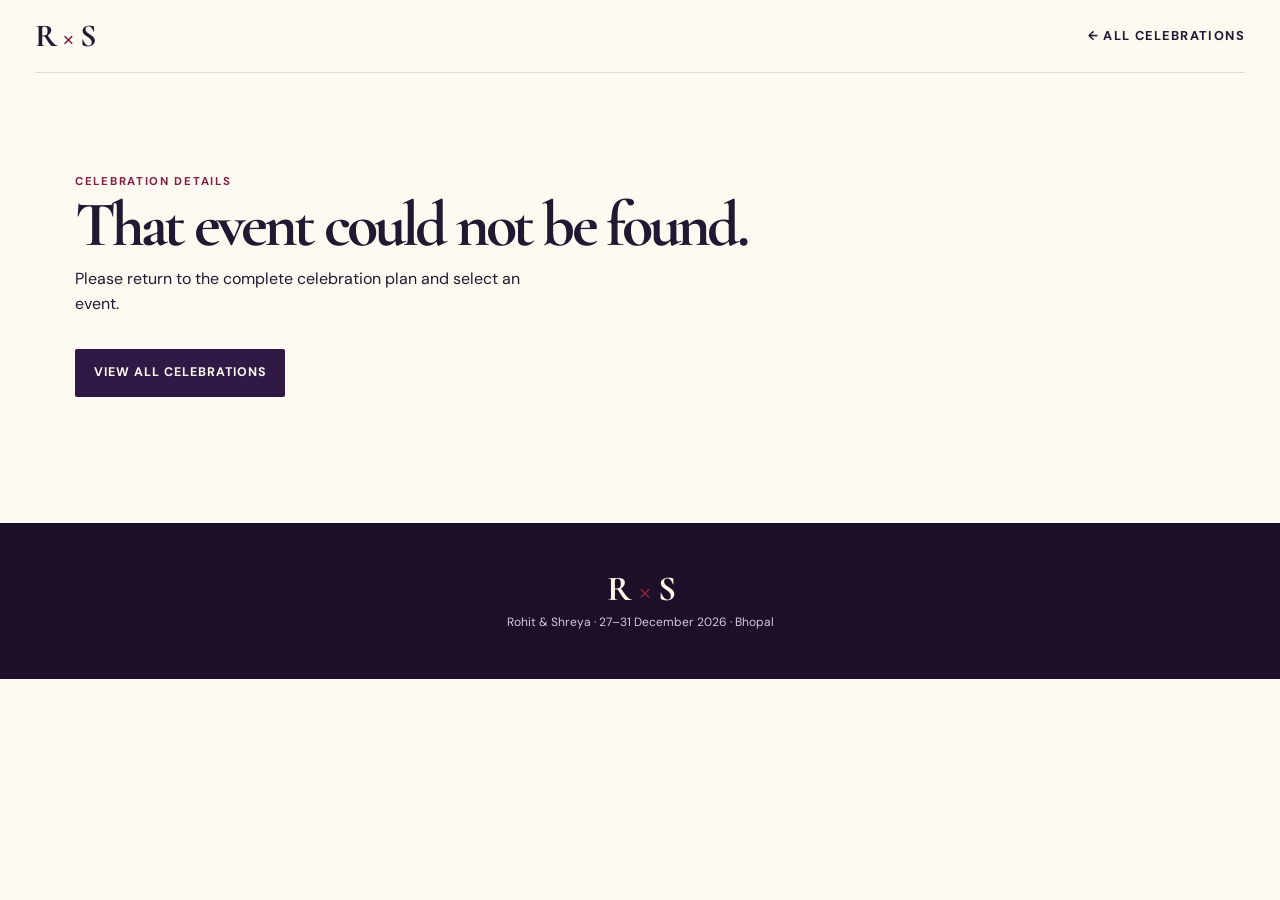
==== event.html @ a81c49c3 "Add files via upload" ====
<!doctype html>
<html lang="en">
  <head>
    <meta charset="UTF-8" />
    <meta name="viewport" content="width=device-width, initial-scale=1.0" />
    <meta name="theme-color" content="#1d1231" />
    <meta name="description" content="Wedding event details for Rohit and Shreya's celebration." />
    <title>Event details | Rohit &amp; Shreya</title>
    <link rel="preconnect" href="https://fonts.googleapis.com" />
    <link rel="preconnect" href="https://fonts.gstatic.com" crossorigin />
    <link href="https://fonts.googleapis.com/css2?family=Cormorant+Garamond:ital,wght@0,500;0,600;0,700;1,600&family=DM+Sans:wght@400;500;600;700&display=swap" rel="stylesheet" />
    <link rel="stylesheet" href="styles.css" />
  </head>
  <body class="event-page">
    <header class="site-header event-header">
      <a class="wordmark" href="index.html" aria-label="Rohit and Shreya home">R <span>×</span> S</a>
      <a class="back-link" href="index.html#journey">← All celebrations</a>
    </header>
    <main id="event-content" aria-live="polite"></main>
    <footer>
      <p class="footer-monogram" aria-hidden="true">R <span>×</span> S</p>
      <p>Rohit &amp; Shreya · 27–31 December 2026 · Bhopal</p>
    </footer>
    <script src="events.js"></script>
    <script src="app.js"></script>
  </body>
</html>
---- styles.css ----
:root {
  --ink: #211831;
  --ink-soft: #4d4057;
  --cream: #fffaf1;
  --paper: #f6efe2;
  --gold: #e9b95d;
  --gold-light: #ffe3a2;
  --wine: #821e42;
  --plum: #301944;
  --line: rgba(50, 30, 52, .14);
  --sans: "DM Sans", Arial, sans-serif;
  --serif: "Cormorant Garamond", Georgia, serif;
}

* { box-sizing: border-box; }
html { scroll-behavior: smooth; }
body { margin: 0; background: var(--cream); color: var(--ink); font-family: var(--sans); font-size: 16px; line-height: 1.55; }
a { color: inherit; }
.skip-link { position: absolute; left: -9999px; top: auto; }
.skip-link:focus { left: 1rem; top: 1rem; z-index: 20; padding: .8rem 1rem; background: #fff; border-radius: 5px; }
.site-header { display: flex; align-items: center; justify-content: space-between; width: min(1210px, calc(100% - 3rem)); margin: 0 auto; padding: 1.25rem 0; }
.wordmark { color: var(--ink); text-decoration: none; font: 700 2rem/1 var(--serif); letter-spacing: -.08em; }
.wordmark span, .footer-monogram span { color: var(--wine); font-style: italic; margin: 0 .1em; }
.site-header nav { display: flex; gap: 1.5rem; }
.site-header nav a, .back-link { color: var(--ink); font-size: .8rem; text-decoration: none; text-transform: uppercase; letter-spacing: .11em; font-weight: 700; }
.site-header nav a:hover, .back-link:hover, .text-link:hover { color: var(--wine); }
.hero { min-height: 690px; position: relative; isolation: isolate; overflow: hidden; display: grid; grid-template-columns: minmax(0, 1fr) 380px; align-items: center; gap: 3rem; padding: clamp(4rem, 9vw, 8rem) max(1.5rem, calc((100vw - 1130px) / 2)); background: radial-gradient(circle at 85% 14%, #754a81 0, transparent 25%), radial-gradient(circle at 12% 95%, #a64c52 0, transparent 33%), linear-gradient(130deg, #161029, #321741 48%, #741d3d); color: #fff8e9; }
.hero-copy { position: relative; z-index: 2; max-width: 690px; }
.eyebrow { margin: 0 0 .55rem; color: var(--wine); font-size: .71rem; line-height: 1.2; text-transform: uppercase; letter-spacing: .15em; font-weight: 700; }
.eyebrow.light { color: var(--gold-light); }
.hero h1 { margin: 0; display: flex; flex-wrap: wrap; align-items: center; gap: .1em .25em; font: 700 clamp(4.5rem, 10vw, 8.7rem)/.76 var(--serif); letter-spacing: -.075em; }
.hero h1 i { color: var(--gold); font-size: .56em; font-weight: 500; }
.hero-intro { max-width: 450px; margin: 2rem 0 1.3rem; font: 600 clamp(1.15rem, 1.8vw, 1.42rem)/1.35 var(--serif); letter-spacing: .01em; }
.date-lockup { display: flex; align-items: center; gap: .7rem; color: #f4d89c; font-size: .83rem; letter-spacing: .05em; text-transform: uppercase; }
.date-lockup strong { color: #fff9e9; }
.button { display: inline-flex; align-items: center; justify-content: center; gap: .75rem; padding: .85rem 1.1rem; border: 1px solid transparent; border-radius: 2px; text-decoration: none; font-size: .78rem; font-weight: 700; letter-spacing: .08em; text-transform: uppercase; transition: transform .2s ease, background .2s ease, border-color .2s ease; }
.button:hover { transform: translateY(-2px); }
.button-gold { margin-top: 2rem; background: var(--gold); color: #291530; }
.button-gold:hover { background: #ffcf71; }
.button-dark { margin-top: 1rem; background: var(--plum); color: #fffaf1; }
.button-outline { border-color: var(--ink); color: var(--ink); }
.button-outline:hover { background: var(--ink); color: var(--cream); }
.countdown-card { position: relative; z-index: 2; width: 100%; padding: 2.1rem 1.8rem 1.6rem; border: 1px solid rgba(255, 239, 193, .45); background: rgba(20, 10, 34, .38); box-shadow: 20px 25px 70px rgba(0, 0, 0, .22); backdrop-filter: blur(7px); }
.countdown-card h2 { margin: 0; color: #fff9eb; font: 700 clamp(2rem, 3vw, 2.55rem)/.94 var(--serif); letter-spacing: -.04em; }
.countdown-card .eyebrow { color: var(--gold-light); }
.muhurtam-time { margin: .9rem 0 1.4rem; color: #f3ddaa; font-size: .8rem; font-weight: 600; }
.countdown { display: grid; grid-template-columns: repeat(4, 1fr); border-top: 1px solid rgba(255,255,255,.25); padding-top: 1rem; }
.countdown > div { display: grid; gap: .15rem; text-align: center; border-right: 1px solid rgba(255,255,255,.18); }
.countdown > div:last-child { border-right: 0; }
.countdown strong { color: #fff9e9; font: 600 clamp(1.25rem, 2vw, 1.7rem)/1 var(--serif); }
.countdown span { color: #efd7a0; font-size: .58rem; text-transform: uppercase; letter-spacing: .08em; }
.countdown-complete { grid-column: 1 / -1; margin: 0; color: #fff9eb; font: 600 1.3rem/1.2 var(--serif); text-align: center; }
.hero-orb { position: absolute; z-index: -1; border: 1px solid rgba(255, 221, 148, .3); border-radius: 50%; }
.orb-one { width: 550px; height: 550px; top: -295px; right: 8%; box-shadow: 0 0 0 45px rgba(232, 185, 93, .04), 0 0 0 95px rgba(232, 185, 93, .035); animation: drift 11s ease-in-out infinite; }
.orb-two { width: 260px; height: 260px; bottom: -175px; left: 33%; animation: drift 9s ease-in-out -3s infinite reverse; }
.hero-pattern { position: absolute; z-index: -1; bottom: -80px; right: -10px; width: min(48vw, 620px); height: 350px; opacity: .72; background: repeating-radial-gradient(ellipse at bottom, transparent 0 18px, rgba(255, 214, 126, .31) 19px 20px, transparent 21px 40px); transform: rotate(15deg); }
@keyframes drift { 50% { transform: translate3d(18px, 22px, 0) rotate(7deg); } }
.intro-band { display: grid; grid-template-columns: 150px minmax(0, 750px); gap: 2rem; align-items: start; padding: 3.8rem max(1.5rem, calc((100vw - 1030px) / 2)); background: #f0dfbd; color: #3a2136; }
.intro-band .eyebrow { margin-top: .4rem; }
.intro-band > p:last-child { margin: 0; font: 600 clamp(1.4rem, 2.4vw, 2rem)/1.22 var(--serif); letter-spacing: -.02em; }
.section { width: min(1130px, calc(100% - 3rem)); margin: 0 auto; padding: clamp(4.5rem, 8vw, 7rem) 0; }
.section-heading { display: flex; align-items: end; justify-content: space-between; gap: 2rem; padding-bottom: 2.2rem; border-bottom: 1px solid var(--line); }
.section h2, .not-found h1 { margin: 0; font: 700 clamp(2.7rem, 5vw, 4.4rem)/.83 var(--serif); letter-spacing: -.06em; }
.section-note { max-width: 360px; margin: 0; color: var(--ink-soft); font-size: .91rem; }
.journey { padding-bottom: 2.5rem; }
.journey-list { padding-top: 2.1rem; }
.day-schedule { display: grid; grid-template-columns: 130px 1fr; gap: 2rem; padding: 1rem 0 2.5rem; }
.day-marker { display: grid; align-content: start; gap: .15rem; color: var(--wine); }
.day-marker strong { font: 700 2.1rem/.8 var(--serif); letter-spacing: -.05em; }
.day-marker span { font-size: .69rem; font-weight: 700; letter-spacing: .12em; }
.events-grid { display: grid; grid-template-columns: repeat(2, minmax(0, 1fr)); gap: 1rem; }
.event-card { min-height: 153px; position: relative; display: flex; flex-direction: column; justify-content: space-between; overflow: hidden; padding: 1.05rem 1.1rem .9rem; border: 1px solid var(--event-border, rgba(44,27,43,.12)); background: var(--event-bg, #fff); color: var(--event-ink, var(--ink)); text-decoration: none; transition: transform .2s ease, box-shadow .2s ease; }
.event-card::after { content: ""; position: absolute; width: 105px; height: 105px; right: -43px; bottom: -49px; border: 1px solid currentColor; border-radius: 50%; opacity: .15; }
.event-card:hover { transform: translateY(-3px); box-shadow: 0 15px 25px rgba(47, 24, 44, .11); }
.event-time { display: flex; align-items: center; justify-content: space-between; color: inherit; font-size: .75rem; font-weight: 700; letter-spacing: .04em; }
.event-time span { font: 1.25rem/1 var(--serif); }
.event-card-body { position: relative; z-index: 1; }
.event-type { margin: 0 0 .1rem; font-size: .63rem; font-weight: 700; letter-spacing: .1em; text-transform: uppercase; opacity: .7; }
.event-card h3 { margin: 0; font: 700 1.7rem/.9 var(--serif); letter-spacing: -.04em; }
.event-card-body > p:last-child { margin: .45rem 0 0; font-size: .75rem; opacity: .82; }
.event-arrow { position: absolute; z-index: 2; right: 1rem; bottom: .8rem; font-size: 1rem; }
.theme-journey { --event-bg: #dbe8f5; --event-ink: #173c61; --event-border: #a8c5e3; }
.theme-welcome { --event-bg: #e7dced; --event-ink: #40224d; --event-border: #c6add2; }
.theme-dining { --event-bg: #f0e2c7; --event-ink: #563b1b; --event-border: #d6b884; }
.theme-haldi { --event-bg: #f8d54b; --event-ink: #563900; --event-border: #e1ad16; }
.theme-mehendi { --event-bg: #c5d7a2; --event-ink: #253e1e; --event-border: #96b572; }
.theme-sangeet { --event-bg: #d7c5eb; --event-ink: #371e5a; --event-border: #aa8fd0; }
.theme-pooja { --event-bg: #f0ccc1; --event-ink: #632231; --event-border: #d89689; }
.theme-baraat { --event-bg: #efab6b; --event-ink: #592004; --event-border: #d77832; }
.theme-reception { --event-bg: #e9bdd3; --event-ink: #541c41; --event-border: #cc86aa; }
.theme-muhurtam { --event-bg: #8b2045; --event-ink: #fff6e6; --event-border: #6d102f; }
.location-section { border-top: 1px solid var(--line); }
.location-grid { display: grid; grid-template-columns: repeat(4, 1fr); gap: 1px; margin-top: 2.2rem; background: var(--line); border: 1px solid var(--line); }
.location-card { min-height: 295px; padding: 1.4rem; background: #fffaf1; }
.location-card:nth-child(2) { background: #dfeaf0; }
.location-card:nth-child(3) { background: #f1dec2; }
.location-card:nth-child(4) { background: #e5dbea; }
.icon-badge { display: grid; place-items: center; width: 32px; height: 32px; border-radius: 50%; background: rgba(44,23,53,.1); font: 1.4rem/1 var(--serif); }
.card-kicker { margin: 1.8rem 0 .2rem; color: var(--wine); font-size: .64rem; font-weight: 700; letter-spacing: .1em; text-transform: uppercase; }
.location-card h3 { margin: 0; font: 700 1.7rem/.95 var(--serif); letter-spacing: -.04em; }
.location-card > p:not(.card-kicker) { margin: .8rem 0 1rem; font-size: .81rem; }
.text-link { display: inline-flex; gap: .45rem; color: var(--wine); font-size: .73rem; font-weight: 700; text-decoration: none; text-transform: uppercase; letter-spacing: .06em; }
.status-pill { display: inline-block; padding: .4rem .55rem; background: rgba(72,39,63,.1); color: #553544; font-size: .63rem; font-weight: 700; letter-spacing: .055em; text-transform: uppercase; }
.status-pill.large { margin-top: .4rem; font-size: .69rem; }
.guest-note { display: grid; grid-template-columns: 82px minmax(0, 1fr); gap: 1.3rem; margin-top: 1rem; padding: 3rem; background: var(--plum); color: #fff9ec; }
.guest-note .eyebrow { color: var(--gold-light); }
.guest-note h2 { color: #fff9ec; font-size: clamp(2.2rem, 4vw, 3.6rem); }
.guest-note p:last-child { max-width: 690px; margin: 1rem 0 0; color: #e8d9ef; }
.note-symbol { color: var(--gold); font: 4.5rem/1 var(--serif); text-align: center; }
.contacts-section { padding-bottom: clamp(5rem, 10vw, 9rem); }
.contact-grid { display: grid; grid-template-columns: repeat(3, 1fr); gap: 1rem; margin-top: 2.2rem; }
.contact-card { display: grid; grid-template-columns: 46px 1fr auto; gap: .9rem; align-items: center; min-height: 120px; padding: 1rem; border: 1px solid var(--line); background: #fffdf8; text-decoration: none; transition: transform .2s ease, border-color .2s ease; }
.contact-card:hover { transform: translateY(-2px); border-color: var(--wine); }
.contact-initial { display: grid; place-items: center; width: 46px; height: 46px; border-radius: 50%; background: var(--plum); color: #fff9eb; font: 700 1.7rem/1 var(--serif); }
.contact-card:nth-child(2) .contact-initial { background: var(--wine); }
.contact-card:nth-child(3) .contact-initial { background: #a66e32; }
.contact-card span:nth-child(2) { display: grid; }
.contact-card small { color: var(--wine); font-size: .61rem; font-weight: 700; letter-spacing: .1em; text-transform: uppercase; }
.contact-card strong { font: 700 1.45rem/.95 var(--serif); letter-spacing: -.03em; }
.contact-card em { margin-top: .32rem; color: var(--ink-soft); font-size: .75rem; font-style: normal; }
.contact-card b { color: var(--wine); font-size: 1.1rem; }
footer { display: grid; place-items: center; gap: .4rem; padding: 3rem 1.5rem; background: #1c1028; color: #d8c7dc; text-align: center; }
.footer-monogram { margin: 0; color: #fff9e9; font: 700 2.2rem/1 var(--serif); letter-spacing: -.08em; }
footer p:not(.footer-monogram) { margin: 0; font-size: .75rem; }
.back-top { margin-top: .4rem; color: var(--gold-light); font-size: .67rem; font-weight: 700; letter-spacing: .1em; text-decoration: none; text-transform: uppercase; }

/* Event detail page */
.event-header { border-bottom: 1px solid var(--line); }
.event-hero { --event-bg: #f0dfbd; --event-ink: var(--ink); position: relative; isolation: isolate; overflow: hidden; display: grid; grid-template-columns: minmax(0, 1fr) minmax(220px, 315px); gap: 2.5rem; align-items: end; min-height: 455px; padding: clamp(4rem, 8vw, 7rem) max(1.5rem, calc((100vw - 1130px) / 2)); background: var(--event-bg); color: var(--event-ink); }
.event-hero::before { content: ""; position: absolute; z-index: -1; width: min(65vw, 800px); height: min(65vw, 800px); top: -420px; right: -120px; border: 1px solid currentColor; border-radius: 50%; opacity: .15; box-shadow: 0 0 0 60px transparent, 0 0 0 61px currentColor, 0 0 0 120px transparent, 0 0 0 121px currentColor; }
.event-hero .eyebrow { color: currentColor; opacity: .75; }
.event-theme-label { margin: .2rem 0 1rem; font-size: .75rem; font-weight: 700; letter-spacing: .1em; text-transform: uppercase; }
.event-hero h1 { max-width: 750px; margin: 0; font: 700 clamp(4rem, 9vw, 7.4rem)/.78 var(--serif); letter-spacing: -.075em; }
.event-summary { max-width: 570px; margin: 1.5rem 0 0; font: 600 clamp(1.1rem, 2vw, 1.45rem)/1.3 var(--serif); }
.event-stamp { position: relative; z-index: 1; display: grid; gap: .4rem; padding: 1.3rem; border: 1px solid currentColor; background: rgba(255,255,255,.16); }
.event-stamp strong { font: 700 2.4rem/.9 var(--serif); letter-spacing: -.045em; }
.event-stamp span { font-size: .78rem; font-weight: 600; }
.event-hero-art { position: absolute; z-index: -1; top: -20px; right: 14%; font: clamp(13rem, 28vw, 23rem)/1 var(--serif); opacity: .11; }
.event-details { display: grid; grid-template-columns: minmax(0, 1fr) 300px; gap: clamp(2.5rem, 7vw, 7rem); align-items: start; }
.detail-main h2 { max-width: 600px; }
.detail-list { margin: 2rem 0 1.7rem; padding: 0; list-style: none; border-top: 1px solid var(--line); }
.detail-list li { padding: .9rem 0 .9rem 1.7rem; border-bottom: 1px solid var(--line); position: relative; font-size: .91rem; }
.detail-list li::before { content: "✦"; position: absolute; left: 0; color: var(--wine); }
.detail-actions { display: flex; flex-wrap: wrap; gap: .8rem; }
.help-panel { padding: 1.6rem; background: #efe2c8; color: #382234; }
.help-panel h3 { margin: 0; font: 700 2rem/.93 var(--serif); letter-spacing: -.04em; }
.help-panel p:not(.eyebrow) { margin: 1rem 0; font-size: .86rem; }
.help-panel a { color: var(--wine); font-size: .78rem; font-weight: 700; }
.not-found { min-height: 50vh; }
.not-found p:not(.eyebrow) { max-width: 480px; }

@media (max-width: 850px) {
  .hero { min-height: 0; grid-template-columns: 1fr; gap: 3.2rem; padding-top: 5rem; padding-bottom: 4.5rem; }
  .countdown-card { max-width: 470px; }
  .location-grid { grid-template-columns: repeat(2, 1fr); }
  .contact-grid { grid-template-columns: 1fr; }
  .event-details { grid-template-columns: 1fr; }
  .help-panel { max-width: 450px; }
}
@media (max-width: 620px) {
  .site-header { width: min(100% - 2rem, 1210px); padding: 1rem 0; }
  .site-header nav { gap: .8rem; }
  .site-header nav a { font-size: .62rem; }
  .hero { padding: 4rem 1rem 3rem; }
  .hero h1 { font-size: clamp(4.2rem, 22vw, 6.2rem); }
  .intro-band { grid-template-columns: 1fr; gap: .4rem; padding: 2.5rem 1rem; }
  .section { width: min(100% - 2rem, 1130px); padding: 3.7rem 0; }
  .section-heading { display: grid; gap: 1rem; padding-bottom: 1.5rem; }
  .section-note { max-width: 100%; }
  .day-schedule { grid-template-columns: 1fr; gap: .9rem; padding-bottom: 2rem; }
  .day-marker { display: flex; align-items: baseline; gap: .5rem; }
  .events-grid, .location-grid { grid-template-columns: 1fr; }
  .event-card { min-height: 140px; }
  .guest-note { grid-template-columns: 1fr; padding: 2rem 1.3rem; }
  .note-symbol { text-align: left; font-size: 3rem; }
  .event-hero { grid-template-columns: 1fr; gap: 2rem; min-height: 0; padding: 4rem 1rem 3rem; }
  .event-hero h1 { font-size: clamp(3.7rem, 16vw, 5.7rem); }
  .event-stamp { max-width: 360px; }
  .event-details { padding-top: 3.7rem; }
}
@media (prefers-reduced-motion: reduce) { *, *::before, *::after { scroll-behavior: auto !important; animation-duration: .01ms !important; animation-iteration-count: 1 !important; transition-duration: .01ms !important; } }
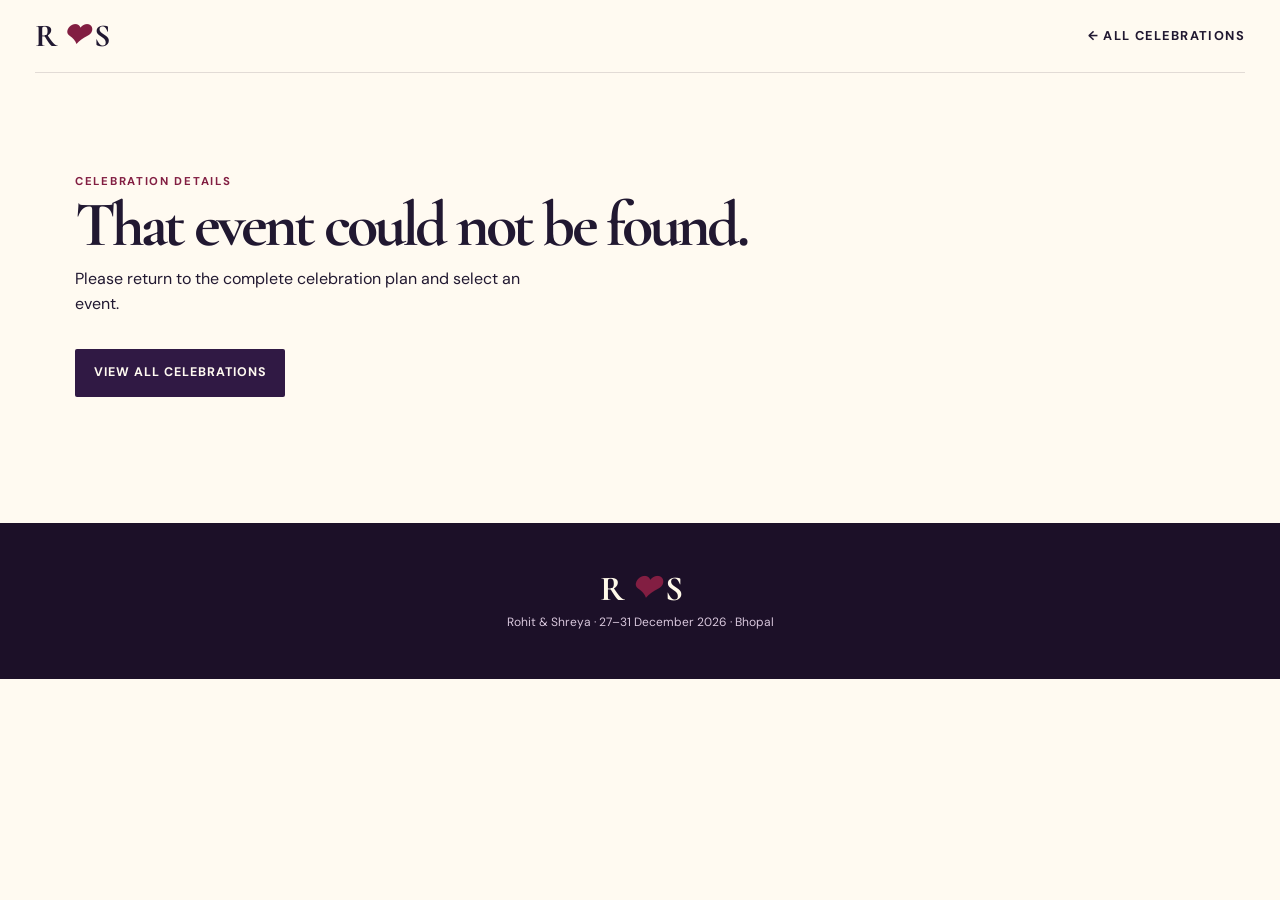
==== commit b377ea6f: "Add files via upload" ====
--- a/event.html
+++ b/event.html
@@ -13,12 +13,12 @@
   </head>
   <body class="event-page">
     <header class="site-header event-header">
-      <a class="wordmark" href="index.html" aria-label="Rohit and Shreya home">R <span>×</span> S</a>
+      <a class="wordmark" href="index.html" aria-label="Rohit and Shreya home">R <span>❤</span> S</a>
       <a class="back-link" href="index.html#journey">← All celebrations</a>
     </header>
     <main id="event-content" aria-live="polite"></main>
     <footer>
-      <p class="footer-monogram" aria-hidden="true">R <span>×</span> S</p>
+      <p class="footer-monogram" aria-hidden="true">R <span>❤</span> S</p>
       <p>Rohit &amp; Shreya · 27–31 December 2026 · Bhopal</p>
     </footer>
     <script src="events.js"></script>
--- a/styles.css
+++ b/styles.css
@@ -54,6 +54,9 @@
 .orb-one { width: 550px; height: 550px; top: -295px; right: 8%; box-shadow: 0 0 0 45px rgba(232, 185, 93, .04), 0 0 0 95px rgba(232, 185, 93, .035); animation: drift 11s ease-in-out infinite; }
 .orb-two { width: 260px; height: 260px; bottom: -175px; left: 33%; animation: drift 9s ease-in-out -3s infinite reverse; }
 .hero-pattern { position: absolute; z-index: -1; bottom: -80px; right: -10px; width: min(48vw, 620px); height: 350px; opacity: .72; background: repeating-radial-gradient(ellipse at bottom, transparent 0 18px, rgba(255, 214, 126, .31) 19px 20px, transparent 21px 40px); transform: rotate(15deg); }
+.hero-couple { position: absolute; z-index: 0; right: clamp(365px, 35vw, 485px); bottom: -2.4rem; width: min(31vw, 380px); pointer-events: none; filter: drop-shadow(0 20px 22px rgba(8, 3, 16, .34)); opacity: .64; animation: couple-float 7s ease-in-out infinite; }
+.hero-couple img { display: block; width: 100%; height: auto; }
+@keyframes couple-float { 50% { transform: translateY(-12px) rotate(-1.2deg); } }
 @keyframes drift { 50% { transform: translate3d(18px, 22px, 0) rotate(7deg); } }
 .intro-band { display: grid; grid-template-columns: 150px minmax(0, 750px); gap: 2rem; align-items: start; padding: 3.8rem max(1.5rem, calc((100vw - 1030px) / 2)); background: #f0dfbd; color: #3a2136; }
 .intro-band .eyebrow { margin-top: .4rem; }
@@ -151,6 +154,7 @@
 
 @media (max-width: 850px) {
   .hero { min-height: 0; grid-template-columns: 1fr; gap: 3.2rem; padding-top: 5rem; padding-bottom: 4.5rem; }
+  .hero-couple { right: 1.8rem; bottom: 1.5rem; width: 270px; opacity: .26; }
   .countdown-card { max-width: 470px; }
   .location-grid { grid-template-columns: repeat(2, 1fr); }
   .contact-grid { grid-template-columns: 1fr; }
@@ -162,6 +166,7 @@
   .site-header nav { gap: .8rem; }
   .site-header nav a { font-size: .62rem; }
   .hero { padding: 4rem 1rem 3rem; }
+  .hero-couple { right: -.4rem; bottom: 3.5rem; width: 230px; opacity: .21; }
   .hero h1 { font-size: clamp(4.2rem, 22vw, 6.2rem); }
   .intro-band { grid-template-columns: 1fr; gap: .4rem; padding: 2.5rem 1rem; }
   .section { width: min(100% - 2rem, 1130px); padding: 3.7rem 0; }
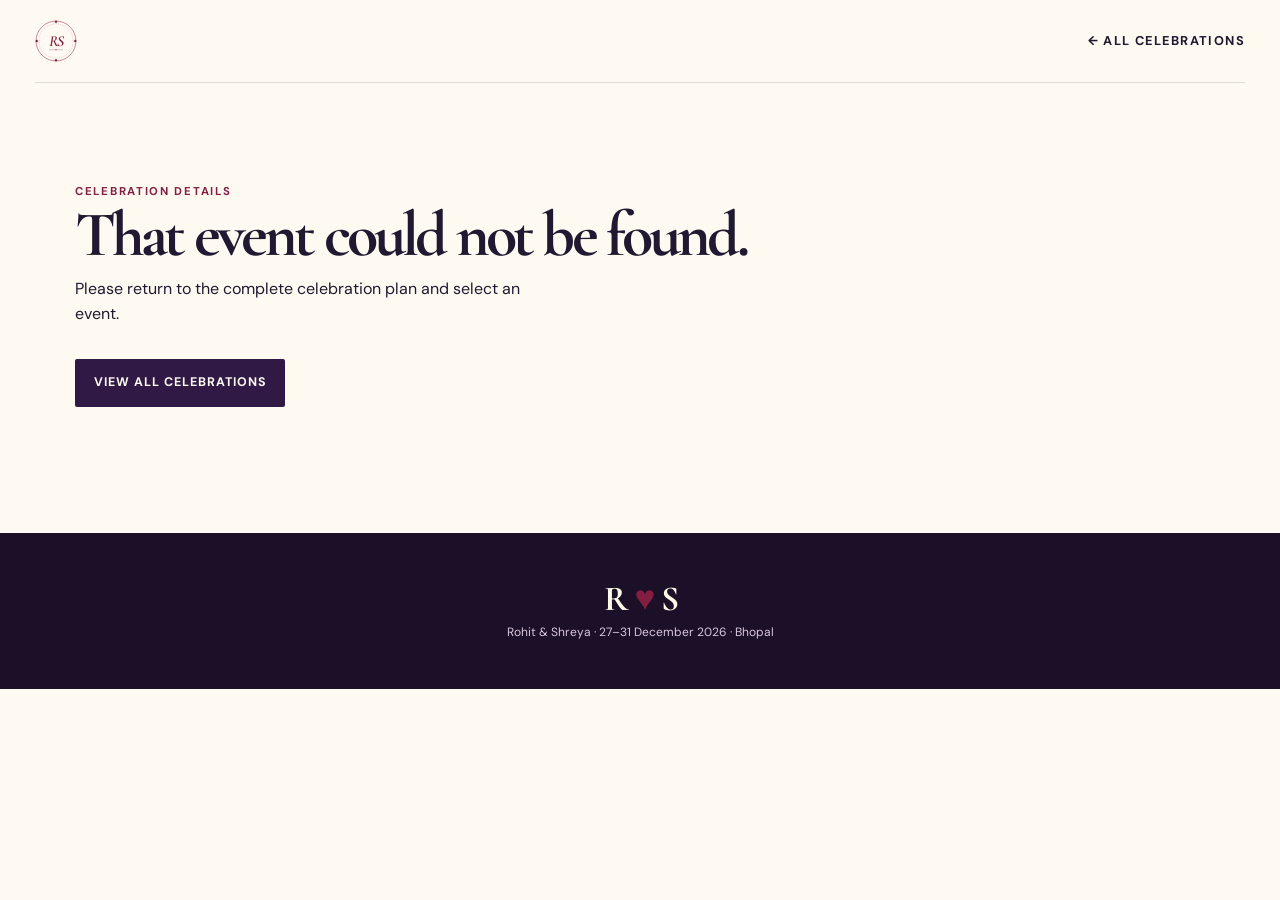
==== commit 51f85848: "Add files via upload" ====
--- a/event.html
+++ b/event.html
@@ -13,12 +13,26 @@
   </head>
   <body class="event-page">
     <header class="site-header event-header">
-      <a class="wordmark" href="index.html" aria-label="Rohit and Shreya home">R <span>❤</span> S</a>
+      <a class="wordmark" href="index.html" aria-label="Rohit and Shreya home">
+        <svg class="rs-badge rs-badge--header" viewBox="0 0 120 120" role="img" aria-label="Rohit and Shreya monogram">
+          <circle cx="60" cy="60" r="57" fill="none" stroke="currentColor" stroke-width="1.4" />
+          <circle cx="60" cy="60" r="49" fill="none" stroke="currentColor" stroke-width="0.6" stroke-dasharray="0.5 5" stroke-linecap="round" />
+          <g fill="currentColor">
+            <rect x="57" y="2" width="6" height="6" transform="rotate(45 60 5)" />
+            <rect x="57" y="112" width="6" height="6" transform="rotate(45 60 115)" />
+            <rect x="2" y="57" width="6" height="6" transform="rotate(45 5 60)" />
+            <rect x="112" y="57" width="6" height="6" transform="rotate(45 115 60)" />
+          </g>
+          <text x="60" y="75" text-anchor="middle" font-family="'Cormorant Garamond', Georgia, serif" font-weight="600" font-style="italic" font-size="44" letter-spacing="-3" fill="currentColor">RS</text>
+          <line x1="40" y1="85" x2="80" y2="85" stroke="currentColor" stroke-width="0.8" />
+          <circle cx="60" cy="85" r="1.7" fill="currentColor" />
+        </svg>
+      </a>
       <a class="back-link" href="index.html#journey">← All celebrations</a>
     </header>
     <main id="event-content" aria-live="polite"></main>
     <footer>
-      <p class="footer-monogram" aria-hidden="true">R <span>❤</span> S</p>
+      <p class="footer-monogram" aria-hidden="true">R <span>♥</span> S</p>
       <p>Rohit &amp; Shreya · 27–31 December 2026 · Bhopal</p>
     </footer>
     <script src="events.js"></script>
--- a/styles.css
+++ b/styles.css
@@ -19,8 +19,14 @@
 .skip-link { position: absolute; left: -9999px; top: auto; }
 .skip-link:focus { left: 1rem; top: 1rem; z-index: 20; padding: .8rem 1rem; background: #fff; border-radius: 5px; }
 .site-header { display: flex; align-items: center; justify-content: space-between; width: min(1210px, calc(100% - 3rem)); margin: 0 auto; padding: 1.25rem 0; }
-.wordmark { color: var(--ink); text-decoration: none; font: 700 2rem/1 var(--serif); letter-spacing: -.08em; }
-.wordmark span, .footer-monogram span { color: var(--wine); font-style: italic; margin: 0 .1em; }
+.wordmark { display: inline-flex; align-items: center; color: var(--ink); text-decoration: none; }
+.footer-monogram span { color: var(--wine); font-style: italic; margin: 0 .1em; }
+.rs-badge { display: block; }
+.rs-badge--header { width: 42px; height: 42px; color: var(--wine); transition: transform .25s ease, color .25s ease; }
+.wordmark:hover .rs-badge--header { color: var(--ink); transform: rotate(8deg); }
+.hero-emblem { position: relative; z-index: 2; width: 84px; height: 84px; margin: 0 0 1.5rem; }
+.hero-emblem::before { content: ""; position: absolute; inset: -10px; border-radius: 50%; background: radial-gradient(circle, rgba(20, 8, 34, .55) 0%, rgba(20, 8, 34, 0) 72%); }
+.rs-badge--hero { position: relative; width: 100%; height: 100%; color: var(--gold-light); filter: drop-shadow(0 6px 14px rgba(8, 3, 16, .35)); }
 .site-header nav { display: flex; gap: 1.5rem; }
 .site-header nav a, .back-link { color: var(--ink); font-size: .8rem; text-decoration: none; text-transform: uppercase; letter-spacing: .11em; font-weight: 700; }
 .site-header nav a:hover, .back-link:hover, .text-link:hover { color: var(--wine); }
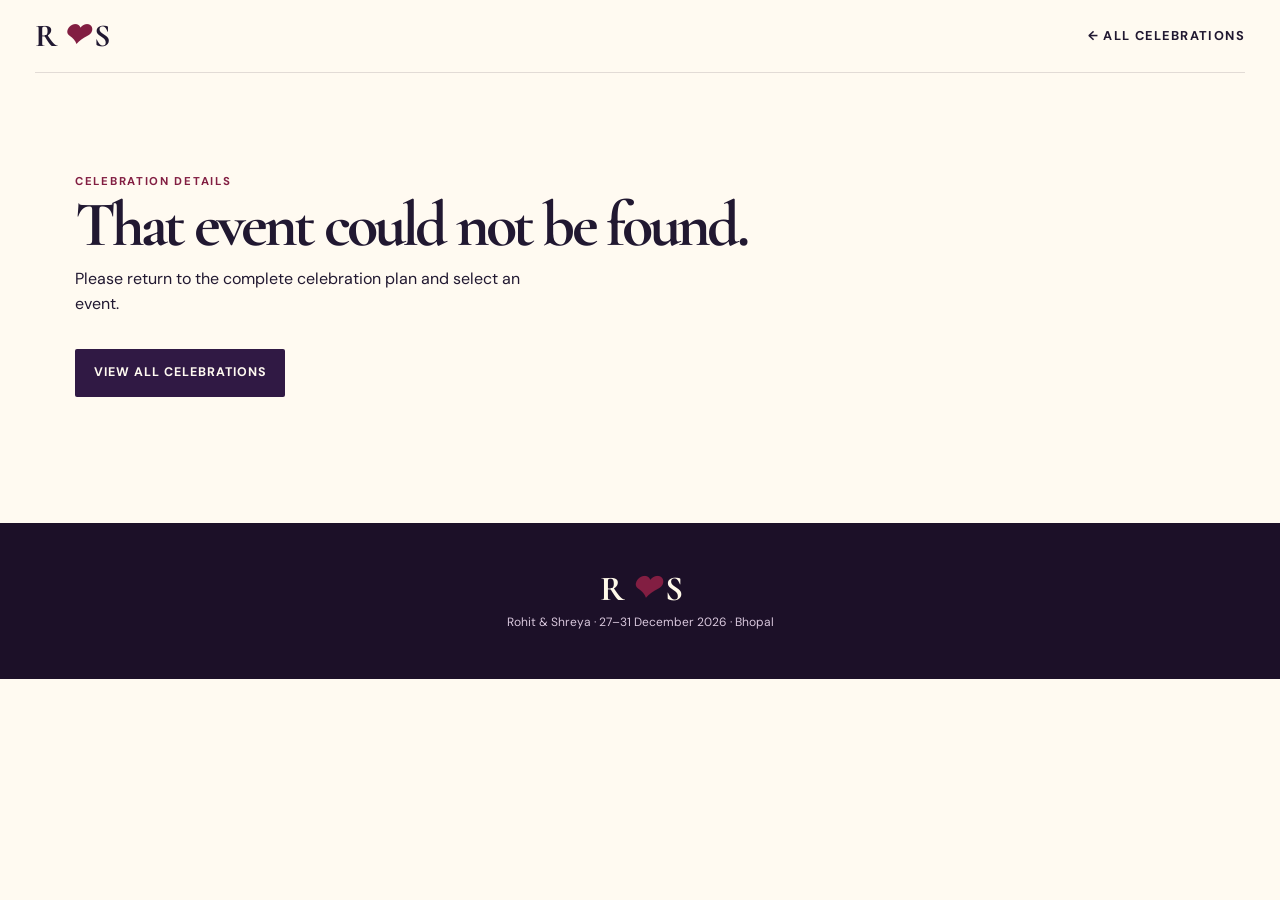
==== commit 82a1106d: "Add files via upload" ====
--- a/event.html
+++ b/event.html
@@ -13,26 +13,12 @@
   </head>
   <body class="event-page">
     <header class="site-header event-header">
-      <a class="wordmark" href="index.html" aria-label="Rohit and Shreya home">
-        <svg class="rs-badge rs-badge--header" viewBox="0 0 120 120" role="img" aria-label="Rohit and Shreya monogram">
-          <circle cx="60" cy="60" r="57" fill="none" stroke="currentColor" stroke-width="1.4" />
-          <circle cx="60" cy="60" r="49" fill="none" stroke="currentColor" stroke-width="0.6" stroke-dasharray="0.5 5" stroke-linecap="round" />
-          <g fill="currentColor">
-            <rect x="57" y="2" width="6" height="6" transform="rotate(45 60 5)" />
-            <rect x="57" y="112" width="6" height="6" transform="rotate(45 60 115)" />
-            <rect x="2" y="57" width="6" height="6" transform="rotate(45 5 60)" />
-            <rect x="112" y="57" width="6" height="6" transform="rotate(45 115 60)" />
-          </g>
-          <text x="60" y="75" text-anchor="middle" font-family="'Cormorant Garamond', Georgia, serif" font-weight="600" font-style="italic" font-size="44" letter-spacing="-3" fill="currentColor">RS</text>
-          <line x1="40" y1="85" x2="80" y2="85" stroke="currentColor" stroke-width="0.8" />
-          <circle cx="60" cy="85" r="1.7" fill="currentColor" />
-        </svg>
-      </a>
+      <a class="wordmark" href="index.html" aria-label="Rohit and Shreya home">R <span>❤</span> S</a>
       <a class="back-link" href="index.html#journey">← All celebrations</a>
     </header>
     <main id="event-content" aria-live="polite"></main>
     <footer>
-      <p class="footer-monogram" aria-hidden="true">R <span>♥</span> S</p>
+      <p class="footer-monogram" aria-hidden="true">R <span>❤</span> S</p>
       <p>Rohit &amp; Shreya · 27–31 December 2026 · Bhopal</p>
     </footer>
     <script src="events.js"></script>
--- a/styles.css
+++ b/styles.css
@@ -19,14 +19,8 @@
 .skip-link { position: absolute; left: -9999px; top: auto; }
 .skip-link:focus { left: 1rem; top: 1rem; z-index: 20; padding: .8rem 1rem; background: #fff; border-radius: 5px; }
 .site-header { display: flex; align-items: center; justify-content: space-between; width: min(1210px, calc(100% - 3rem)); margin: 0 auto; padding: 1.25rem 0; }
-.wordmark { display: inline-flex; align-items: center; color: var(--ink); text-decoration: none; }
-.footer-monogram span { color: var(--wine); font-style: italic; margin: 0 .1em; }
-.rs-badge { display: block; }
-.rs-badge--header { width: 42px; height: 42px; color: var(--wine); transition: transform .25s ease, color .25s ease; }
-.wordmark:hover .rs-badge--header { color: var(--ink); transform: rotate(8deg); }
-.hero-emblem { position: relative; z-index: 2; width: 84px; height: 84px; margin: 0 0 1.5rem; }
-.hero-emblem::before { content: ""; position: absolute; inset: -10px; border-radius: 50%; background: radial-gradient(circle, rgba(20, 8, 34, .55) 0%, rgba(20, 8, 34, 0) 72%); }
-.rs-badge--hero { position: relative; width: 100%; height: 100%; color: var(--gold-light); filter: drop-shadow(0 6px 14px rgba(8, 3, 16, .35)); }
+.wordmark { color: var(--ink); text-decoration: none; font: 700 2rem/1 var(--serif); letter-spacing: -.08em; }
+.wordmark span, .footer-monogram span { color: var(--wine); font-style: italic; margin: 0 .1em; }
 .site-header nav { display: flex; gap: 1.5rem; }
 .site-header nav a, .back-link { color: var(--ink); font-size: .8rem; text-decoration: none; text-transform: uppercase; letter-spacing: .11em; font-weight: 700; }
 .site-header nav a:hover, .back-link:hover, .text-link:hover { color: var(--wine); }
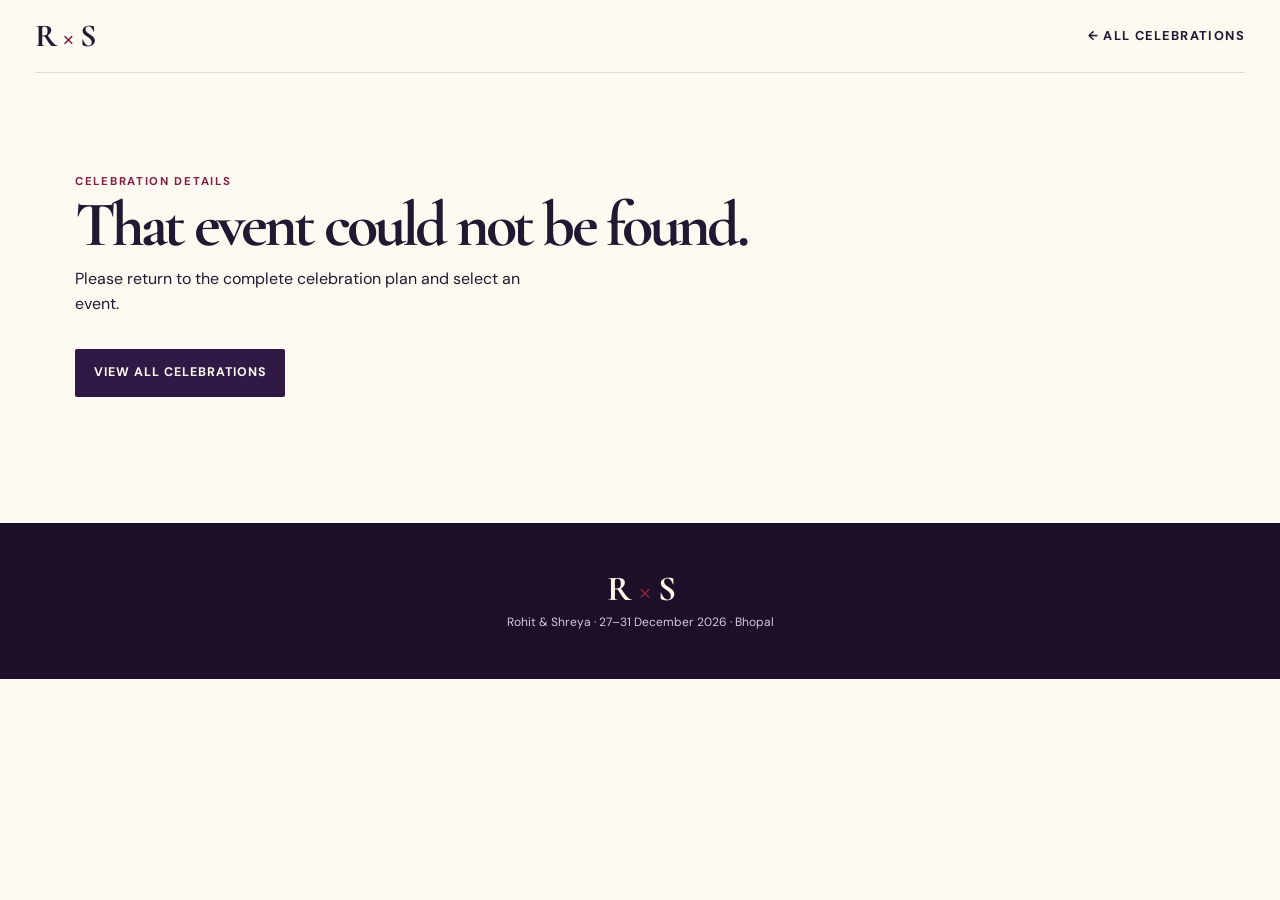
==== commit ba5e1838: "Add files via upload" ====
--- a/event.html
+++ b/event.html
@@ -13,12 +13,12 @@
   </head>
   <body class="event-page">
     <header class="site-header event-header">
-      <a class="wordmark" href="index.html" aria-label="Rohit and Shreya home">R <span>❤</span> S</a>
+      <a class="wordmark" href="index.html" aria-label="Rohit and Shreya home">R <span>×</span> S</a>
       <a class="back-link" href="index.html#journey">← All celebrations</a>
     </header>
     <main id="event-content" aria-live="polite"></main>
     <footer>
-      <p class="footer-monogram" aria-hidden="true">R <span>❤</span> S</p>
+      <p class="footer-monogram" aria-hidden="true">R <span>×</span> S</p>
       <p>Rohit &amp; Shreya · 27–31 December 2026 · Bhopal</p>
     </footer>
     <script src="events.js"></script>
--- a/styles.css
+++ b/styles.css
@@ -54,9 +54,6 @@
 .orb-one { width: 550px; height: 550px; top: -295px; right: 8%; box-shadow: 0 0 0 45px rgba(232, 185, 93, .04), 0 0 0 95px rgba(232, 185, 93, .035); animation: drift 11s ease-in-out infinite; }
 .orb-two { width: 260px; height: 260px; bottom: -175px; left: 33%; animation: drift 9s ease-in-out -3s infinite reverse; }
 .hero-pattern { position: absolute; z-index: -1; bottom: -80px; right: -10px; width: min(48vw, 620px); height: 350px; opacity: .72; background: repeating-radial-gradient(ellipse at bottom, transparent 0 18px, rgba(255, 214, 126, .31) 19px 20px, transparent 21px 40px); transform: rotate(15deg); }
-.hero-couple { position: absolute; z-index: 0; right: clamp(365px, 35vw, 485px); bottom: -2.4rem; width: min(31vw, 380px); pointer-events: none; filter: drop-shadow(0 20px 22px rgba(8, 3, 16, .34)); opacity: .64; animation: couple-float 7s ease-in-out infinite; }
-.hero-couple img { display: block; width: 100%; height: auto; }
-@keyframes couple-float { 50% { transform: translateY(-12px) rotate(-1.2deg); } }
 @keyframes drift { 50% { transform: translate3d(18px, 22px, 0) rotate(7deg); } }
 .intro-band { display: grid; grid-template-columns: 150px minmax(0, 750px); gap: 2rem; align-items: start; padding: 3.8rem max(1.5rem, calc((100vw - 1030px) / 2)); background: #f0dfbd; color: #3a2136; }
 .intro-band .eyebrow { margin-top: .4rem; }
@@ -154,7 +151,6 @@
 
 @media (max-width: 850px) {
   .hero { min-height: 0; grid-template-columns: 1fr; gap: 3.2rem; padding-top: 5rem; padding-bottom: 4.5rem; }
-  .hero-couple { right: 1.8rem; bottom: 1.5rem; width: 270px; opacity: .26; }
   .countdown-card { max-width: 470px; }
   .location-grid { grid-template-columns: repeat(2, 1fr); }
   .contact-grid { grid-template-columns: 1fr; }
@@ -166,7 +162,6 @@
   .site-header nav { gap: .8rem; }
   .site-header nav a { font-size: .62rem; }
   .hero { padding: 4rem 1rem 3rem; }
-  .hero-couple { right: -.4rem; bottom: 3.5rem; width: 230px; opacity: .21; }
   .hero h1 { font-size: clamp(4.2rem, 22vw, 6.2rem); }
   .intro-band { grid-template-columns: 1fr; gap: .4rem; padding: 2.5rem 1rem; }
   .section { width: min(100% - 2rem, 1130px); padding: 3.7rem 0; }
@@ -184,3 +179,97 @@
   .event-details { padding-top: 3.7rem; }
 }
 @media (prefers-reduced-motion: reduce) { *, *::before, *::after { scroll-behavior: auto !important; animation-duration: .01ms !important; animation-iteration-count: 1 !important; transition-duration: .01ms !important; } }
+
+
+/* Passenger details tables */
+.passenger-section {
+  width: 100%;
+  margin: 2rem 0 1.8rem;
+}
+
+.passenger-heading {
+  margin: 0 0 1.2rem;
+  color: var(--ink);
+  font: 700 1.8rem/1.1 var(--serif);
+}
+
+.passenger-coach {
+  margin-bottom: 1.5rem;
+  border: 1px solid var(--line);
+  background: #fffdf8;
+}
+
+.passenger-coach h4 {
+  margin: 0;
+  padding: .8rem 1rem;
+  background: #efe2c8;
+  color: var(--plum);
+  font-size: .9rem;
+  font-weight: 700;
+  letter-spacing: .06em;
+}
+
+.passenger-table-wrapper {
+  width: 100%;
+  overflow-x: auto;
+}
+
+.passenger-table {
+  width: 100%;
+  border-collapse: collapse;
+  background: #fffdf8;
+  font-size: .88rem;
+  text-align: left;
+}
+
+.passenger-table th {
+  padding: .85rem .8rem;
+  background: #f4ead8;
+  color: var(--wine);
+  font-size: .72rem;
+  font-weight: 700;
+  text-transform: uppercase;
+  letter-spacing: .06em;
+}
+
+.passenger-table td {
+  padding: .8rem;
+  border-bottom: 1px solid var(--line);
+  color: var(--ink);
+}
+
+.passenger-table tbody tr:last-child td {
+  border-bottom: 0;
+}
+
+.passenger-table th:not(:first-child),
+.passenger-table td:not(:first-child) {
+  text-align: center;
+  white-space: nowrap;
+}
+
+.passenger-table tbody tr:hover {
+  background: #f8f0e3;
+}
+
+/* Ensure the decorative detail-list star never appears inside these tables. */
+.passenger-table tr::before,
+.passenger-table td::before,
+.passenger-table th::before {
+  content: none !important;
+}
+
+@media (max-width: 620px) {
+  .passenger-heading {
+    font-size: 1.6rem;
+  }
+
+  .passenger-table {
+    font-size: .78rem;
+  }
+
+  .passenger-table th,
+  .passenger-table td {
+    padding: .7rem .5rem;
+  }
+}
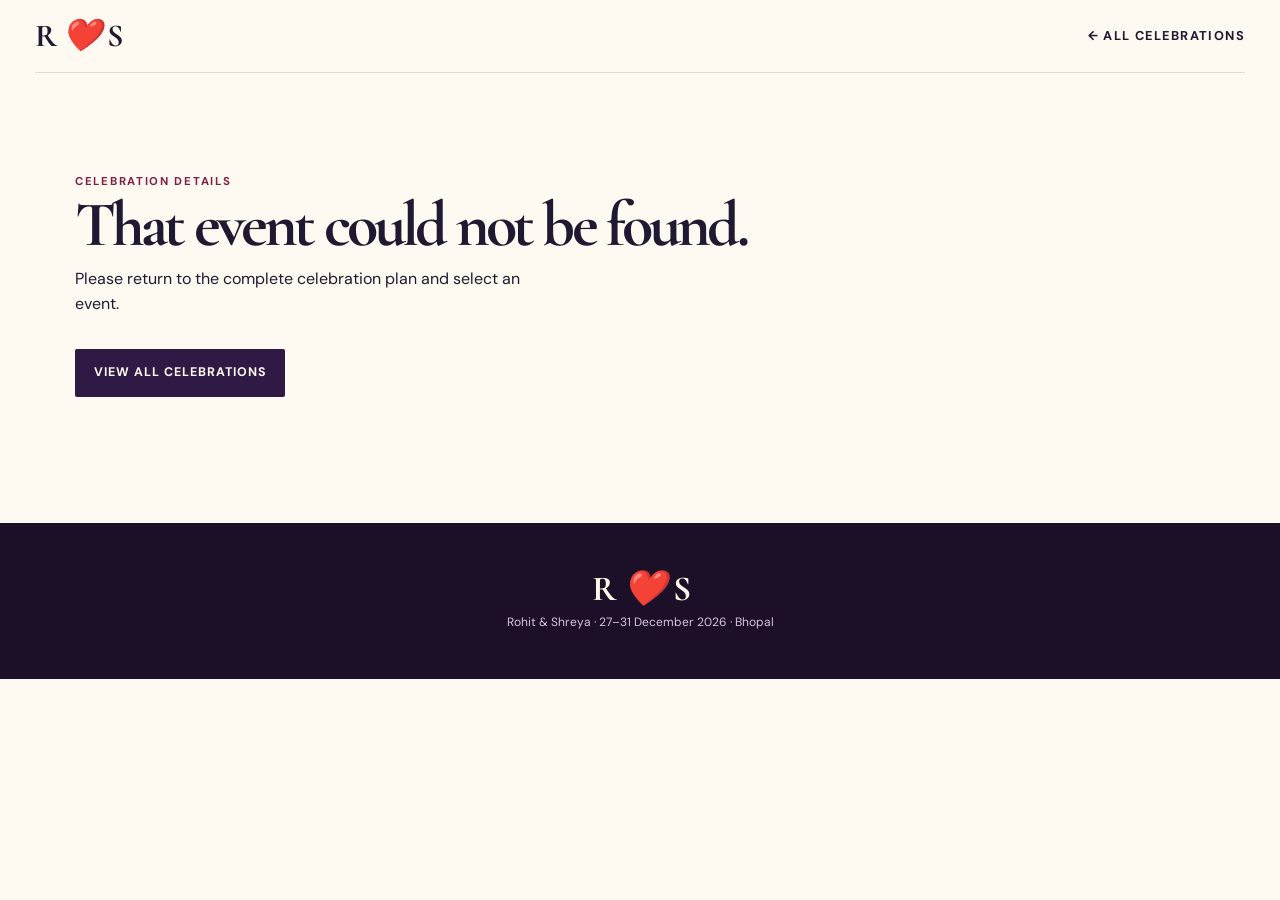
==== commit 8ff822d8: "Add files via upload" ====
--- a/event.html
+++ b/event.html
@@ -13,12 +13,12 @@
   </head>
   <body class="event-page">
     <header class="site-header event-header">
-      <a class="wordmark" href="index.html" aria-label="Rohit and Shreya home">R <span>×</span> S</a>
+      <a class="wordmark" href="index.html" aria-label="Rohit and Shreya home">R <span>❤️</span> S</a>
       <a class="back-link" href="index.html#journey">← All celebrations</a>
     </header>
     <main id="event-content" aria-live="polite"></main>
     <footer>
-      <p class="footer-monogram" aria-hidden="true">R <span>×</span> S</p>
+      <p class="footer-monogram" aria-hidden="true">R <span>❤️</span> S</p>
       <p>Rohit &amp; Shreya · 27–31 December 2026 · Bhopal</p>
     </footer>
     <script src="events.js"></script>
--- a/styles.css
+++ b/styles.css
@@ -82,8 +82,8 @@
 .theme-journey { --event-bg: #dbe8f5; --event-ink: #173c61; --event-border: #a8c5e3; }
 .theme-welcome { --event-bg: #e7dced; --event-ink: #40224d; --event-border: #c6add2; }
 .theme-dining { --event-bg: #f0e2c7; --event-ink: #563b1b; --event-border: #d6b884; }
-.theme-haldi { --event-bg: #f8d54b; --event-ink: #563900; --event-border: #e1ad16; }
-.theme-mehendi { --event-bg: #c5d7a2; --event-ink: #253e1e; --event-border: #96b572; }
+.theme-haldi { --event-bg: #f8dce7; --event-ink: #6b2945; --event-border: #e7b8c9; }
+.theme-mehendi { --event-bg: #d6dfb8; --event-ink: #344326; --event-border: #a8b985; }
 .theme-sangeet { --event-bg: #d7c5eb; --event-ink: #371e5a; --event-border: #aa8fd0; }
 .theme-pooja { --event-bg: #f0ccc1; --event-ink: #632231; --event-border: #d89689; }
 .theme-baraat { --event-bg: #efab6b; --event-ink: #592004; --event-border: #d77832; }
@@ -127,6 +127,10 @@
 /* Event detail page */
 .event-header { border-bottom: 1px solid var(--line); }
 .event-hero { --event-bg: #f0dfbd; --event-ink: var(--ink); position: relative; isolation: isolate; overflow: hidden; display: grid; grid-template-columns: minmax(0, 1fr) minmax(220px, 315px); gap: 2.5rem; align-items: end; min-height: 455px; padding: clamp(4rem, 8vw, 7rem) max(1.5rem, calc((100vw - 1130px) / 2)); background: var(--event-bg); color: var(--event-ink); }
+
+/* Keep the complete event card and its detail-page hero in the selected function colours. */
+.event-hero.theme-haldi { --event-bg: #f8dce7; --event-ink: #6b2945; --event-border: #e7b8c9; }
+.event-hero.theme-mehendi { --event-bg: #d6dfb8; --event-ink: #344326; --event-border: #a8b985; }
 .event-hero::before { content: ""; position: absolute; z-index: -1; width: min(65vw, 800px); height: min(65vw, 800px); top: -420px; right: -120px; border: 1px solid currentColor; border-radius: 50%; opacity: .15; box-shadow: 0 0 0 60px transparent, 0 0 0 61px currentColor, 0 0 0 120px transparent, 0 0 0 121px currentColor; }
 .event-hero .eyebrow { color: currentColor; opacity: .75; }
 .event-theme-label { margin: .2rem 0 1rem; font-size: .75rem; font-weight: 700; letter-spacing: .1em; text-transform: uppercase; }
@@ -181,7 +185,67 @@
 @media (prefers-reduced-motion: reduce) { *, *::before, *::after { scroll-behavior: auto !important; animation-duration: .01ms !important; animation-iteration-count: 1 !important; transition-duration: .01ms !important; } }
 
 
-/* Passenger details tables */
+/* Room allocation table */
+.room-section {
+  width: 100%;
+  margin: 2rem 0 1.8rem;
+}
+
+.room-heading {
+  margin: 0 0 .55rem;
+  color: var(--ink);
+  font: 700 1.8rem/1.1 var(--serif);
+}
+
+.room-note {
+  margin: 0 0 1.1rem;
+  color: var(--ink-soft);
+  font-size: .84rem;
+}
+
+.room-table-wrapper {
+  width: 100%;
+  overflow-x: auto;
+  border: 1px solid var(--line);
+  background: #fffdf8;
+}
+
+.room-table {
+  width: 100%;
+  min-width: 760px;
+  border-collapse: collapse;
+  background: #fffdf8;
+  font-size: .84rem;
+  text-align: left;
+}
+
+.room-table th {
+  padding: .85rem .75rem;
+  background: #efe2c8;
+  color: var(--wine);
+  font-size: .68rem;
+  font-weight: 700;
+  text-transform: uppercase;
+  letter-spacing: .045em;
+  white-space: nowrap;
+}
+
+.room-table td {
+  padding: .72rem .75rem;
+  border-bottom: 1px solid var(--line);
+  color: var(--ink);
+  vertical-align: top;
+}
+
+.room-table tbody tr:last-child td {
+  border-bottom: 0;
+}
+
+.room-table tbody tr:nth-child(even) {
+  background: rgba(239, 226, 200, .22);
+}
+
+/* Unified passenger travel table */
 .passenger-section {
   width: 100%;
   margin: 2rem 0 1.8rem;
@@ -193,57 +257,60 @@
   font: 700 1.8rem/1.1 var(--serif);
 }
 
-.passenger-coach {
-  margin-bottom: 1.5rem;
+.passenger-table-wrapper {
+  width: 100%;
+  overflow-x: auto;
   border: 1px solid var(--line);
   background: #fffdf8;
 }
 
-.passenger-coach h4 {
-  margin: 0;
-  padding: .8rem 1rem;
-  background: #efe2c8;
-  color: var(--plum);
-  font-size: .9rem;
-  font-weight: 700;
-  letter-spacing: .06em;
-}
-
-.passenger-table-wrapper {
-  width: 100%;
-  overflow-x: auto;
-}
-
 .passenger-table {
   width: 100%;
+  min-width: 1180px;
   border-collapse: collapse;
   background: #fffdf8;
-  font-size: .88rem;
+  font-size: .84rem;
   text-align: left;
 }
 
 .passenger-table th {
-  padding: .85rem .8rem;
-  background: #f4ead8;
+  padding: .85rem .75rem;
+  background: #efe2c8;
   color: var(--wine);
-  font-size: .72rem;
+  font-size: .68rem;
   font-weight: 700;
   text-transform: uppercase;
-  letter-spacing: .06em;
+  letter-spacing: .045em;
+  white-space: nowrap;
 }
 
 .passenger-table td {
-  padding: .8rem;
+  padding: .78rem .75rem;
   border-bottom: 1px solid var(--line);
   color: var(--ink);
+  vertical-align: top;
 }
 
 .passenger-table tbody tr:last-child td {
   border-bottom: 0;
 }
 
-.passenger-table th:not(:first-child),
-.passenger-table td:not(:first-child) {
+.passenger-table th:nth-child(2),
+.passenger-table th:nth-child(3),
+.passenger-table th:nth-child(4),
+.passenger-table th:nth-child(5),
+.passenger-table th:nth-child(6),
+.passenger-table th:nth-child(7),
+.passenger-table th:nth-child(8),
+.passenger-table th:nth-child(9),
+.passenger-table td:nth-child(2),
+.passenger-table td:nth-child(3),
+.passenger-table td:nth-child(4),
+.passenger-table td:nth-child(5),
+.passenger-table td:nth-child(6),
+.passenger-table td:nth-child(7),
+.passenger-table td:nth-child(8),
+.passenger-table td:nth-child(9) {
   text-align: center;
   white-space: nowrap;
 }
@@ -252,7 +319,7 @@
   background: #f8f0e3;
 }
 
-/* Ensure the decorative detail-list star never appears inside these tables. */
+/* Keep decorative detail-list markers out of table cells. */
 .passenger-table tr::before,
 .passenger-table td::before,
 .passenger-table th::before {
@@ -270,6 +337,6 @@
 
   .passenger-table th,
   .passenger-table td {
-    padding: .7rem .5rem;
+    padding: .7rem .55rem;
   }
 }
